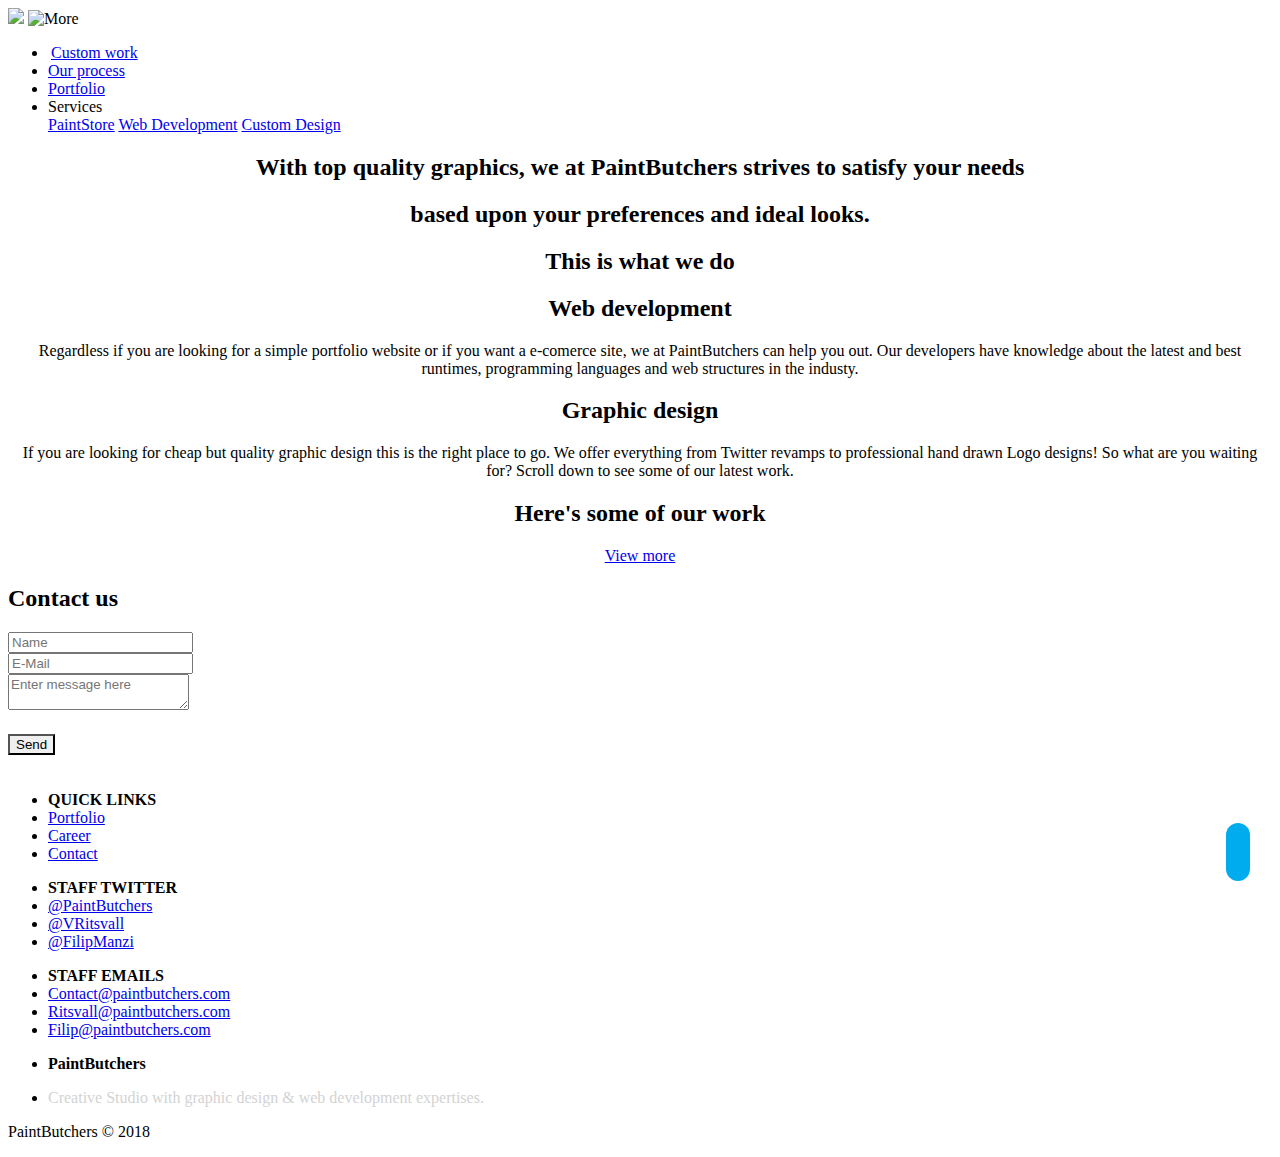
==== src/index.html @ 461700e7 "Initial commit" ====
<!DOCTYPE html>
<html lang="en">

<head>
  <title>PaintButchers: Home</title>

  <!-- Stylesheets -->
  <link rel="stylesheet" type="text/css" href="/styles/style.css">
  <link rel="stylesheet" type="text/css" href="/styles/head.css">
  <link rel="stylesheet" type="text/css" href="/styles/bootstrap.min.css">
  <link rel="stylesheet" href="/styles/homepage.css">
  <link rel="stylesheet" href="/styles/menu.css">
  <link rel="stylesheet" type="text/css" href="/styles/navbar.css">
  <link href="https://cdn.rawgit.com/michalsnik/aos/2.1.1/dist/aos.css" rel="stylesheet">
  <link href="https://fonts.googleapis.com/icon?family=Material+Icons" rel="stylesheet">
  <link rel="stylesheet" type="text/css" href="/styles/index.css">
  <link rel="stylesheet" type="text/css" href="/styles/portfolio.css">

  <!-- Metadata -->
  <meta name="viewport" content="width=device-width, initial-scale=1.0">
  <meta name="Description" content="Professional Design Agency. Do you need any design done? Contact us today at contact@paintbutchers.com, and we'll do the job.">

  <!-- Scripts -->
  <script src="/js/menu.js"></script>
  <script src="https://use.fontawesome.com/cf00a2611a.js"></script>
  <script src="https://cdn.rawgit.com/michalsnik/aos/2.1.1/dist/aos.js"></script>
  <script src="https://unpkg.com/isotope-layout@3/dist/isotope.pkgd.min.js"></script>
  <!--[if lt IE 9]>
          <script src="http://html5shiv.googlecode.com/svn/trunk/html5.js"></script>
      <![endif]-->
</head>

<body>
  <script>
    AOS.init();
  </script>

  <header>
    <div class="blue">
      <div class="container">

        <nav class="row">
          <a class="col-sm-4 col-xs-9" href="/"><img id="logologo" src="/images/logo.png"></a>
          <img onclick="showMenu()" class="menu col-xs-2" src="/images/more.svg" alt="More">
          <ul id="menu" class="col-md-6 col-md-offset-2 col-sm-8 col-sm-offset-0 col-lg-5 col-lg-offset-3 col-xs-12">
            <li><a href="https://www.paintbutchers.com/request" style="padding: 8px;border-radius: 10px;margin-left: -5px;"
                class="request">Custom work</a></li>
            <li><a href="/process">Our process</a></li>
            <!-- <li><a href="https://t.co/6yy0XZA7Kk">Career</a></li> -->
            <li><a href="/portfolio">Portfolio</a></li>
            <li onclick="myFunction()"><a class="dropbtn">Services<i class="drop"></i></a></li>
            <div class="dropdown">
              <div id="myDropdown" class="dropdown-content">
                <a href="https://store.paintbutchers.com">PaintStore</a>
                <a href="https://www.paintbutchers.com/#services">Web Development</a>
                <a href="https://www.paintbutchers.com/#services">Custom Design</a>
              </div>
            </div>
          </ul>
        </nav>

      </div>
    </div>
  </header>

  <style>
    .icon-twitter:hover {
      background-color: #0084b4;
    }

    .icon-twitter {
      background-color: #00aced;
      color: white;
      padding: 12px;
      border-radius: 100vh;
      border: none;
      font-size: 1.9rem;
    }

    #mybutton {
      z-index: 100;
      position: fixed;
      bottom: 30px;
      right: 30px;
    }
  </style>

  <main>
    <div id="mybutton">
      <a class="icon-twitter" href="https://twitter.com/messages/compose?recipient_id=876917844524630016"></a>
    </div>

    <section id="quote">
      <div class="container">
        <center>
          <h2>With top quality graphics, we at PaintButchers strives to satisfy your needs</h2>
          <h2>based upon your preferences and ideal looks.</h2>
        </center>
      </div>
    </section>

    <section id="services">
      <div class="container">
        <center>
          <h2 class="col-sm-4 col-sm-offset-4">This is what we do</h2>
          <div class="cont" class="col-sm-8 col-sm-offset-2">
            <div class="col-sm-6">
              <i class="fa fa-code fa-5x" aria-hidden="true"></i>
              <h2 data-aos="zoom-in" class="cont-t">
                <b>Web development</b>
              </h2>
              <p data-aos="zoom-in" class="cont-p2">Regardless if you are looking for a simple portfolio website or if
                you want a e-comerce site, we at PaintButchers
                can help you out. Our developers have knowledge about the latest and best runtimes, programming
                languages
                and web structures in the industy.</p>
            </div>
            <div class="col-sm-6">
              <i class="fa fa-paint-brush fa-5x" aria-hidden="true"></i>
              <h2 data-aos="zoom-in" class="cont-t">Graphic design</h2>
              <p data-aos="zoom-in" class="cont-p">If you are looking for cheap but quality graphic design this is the
                right place to go. We offer everything
                from Twitter revamps to professional hand drawn Logo designs! So what are you waiting for? Scroll down
                to
                see some of our latest work.</p>
            </div>
          </div>
        </center>
      </div>
    </section>

    <section id="portfolio">
      <div class="container">
        <center>
          <h2 data-aos="fade-up" data-aos-anchor-placement="top-bottom" class="port-t" class="col-sm-4 col-sm-offset-4">Here's
            some of our work</h2>
        </center>

        <div class="col-sm-8 col-sm-offset-2">

          <div class="col-sm-6 port">
            <div class="inner inner-1">
            </div>
          </div>

          <div class="col-sm-6 port">
            <div class="inner inner-2">
            </div>
          </div>

          <div class="col-sm-6 port">
            <div class="inner inner-3">
            </div>
          </div>

          <div class="col-sm-6 port">
            <div class="inner inner-4">
            </div>
          </div>

        </div>

        <center>
          <a class="col-sm-2 col-sm-offset-5 port-btn" href="/portfolio">View more</a>
        </center>

      </div>
    </section>

    <section id="contact">
      <div class="container">

        <div class="col-lg-6 col-lg-offset-3">
          <form id="form" class="col-sm-12" action="https://formspree.io/contact@paintbutchers.com" method="POST">

            <h2 class="col-sm-12">Contact us</h2>

            <div class="group col-sm-6">
              <input type="text" name="namn" id="namn" placeholder="Name" style="font-family: 'Poppins', sans-serif;">
              <br>
            </div>

            <input type="text" name="_gotcha" style="display:none" />

            <div class="group col-sm-6">
              <input type="text" name="email" id="email" placeholder="E-Mail" style="font-family: 'Poppins', sans-serif;">
              <br>
            </div>

            <div class="group col-sm-12">
              <textarea form="form" type="text" name="message" id="message" placeholder="Enter message here" style="font-family: 'Poppins', sans-serif;"></textarea>
              <br>
            </div>

            <div class="col-sm-6 col-sm-offset-6">
              <input style="-webkit-appearance: none;margin: 20px 0;" class="send" type="submit" value="Send" style="font-family: 'Poppins', sans-serif;">
            </div>

          </form>
        </div>

      </div>
    </section>

  </main>

  <footer>
    <div id="footer">
      <div class="container">
        <div class="row">

          <ul class="col-sm-3 col-xs-6">
            <li class="col-sm-12 footer__li main"><b>QUICK LINKS</b></li>
            <li class="col-sm-12 footer__li"><a href="/portfolio">Portfolio</a></li>
            <li class="col-sm-12 footer__li"><a href="https://docs.google.com/forms/d/e/1FAIpQLSfhxLmsYwL1DPpyeWiDNOutUTXZKbr2bzZk0IpBrD4uHNA9Zw/viewform">Career</a></li>
            <li class="col-sm-12 footer__li"><a href="#contact">Contact</a></li>
          </ul>

          <ul class="col-sm-3 col-xs-6">
            <li class="col-sm-12 footer__li main"><b>STAFF TWITTER</b></li>
            <li class="col-sm-12 footer__li"><a href="https://twitter.com/PaintButchers">@PaintButchers</a></li>
            <li class="col-sm-12 footer__li"><a href="https://twitter.com/VRitsvall">@VRitsvall</a></li>
            <li class="col-sm-12 footer__li"><a href="https://twitter.com/FilipManzi">@FilipManzi</a></li>
          </ul>

          <ul class="col-sm-3 col-xs-12">
            <li class="col-sm-12 footer__li main"><b>STAFF EMAILS</b></li>
            <li class="col-sm-12 footer__li"><a href="mailto:contact@paintbutchers.com">Contact@paintbutchers.com</a></li>
            <li class="col-sm-12 footer__li"><a href="mailto:ritsvall@paintbutchers.com">Ritsvall@paintbutchers.com</a></li>
            <li class="col-sm-12 footer__li"><a href="mailto:filip@paintbutchers.com">Filip@paintbutchers.com</a></li>
          </ul>

          <ul class="col-sm-3 col-xs-12">
            <li class="col-sm-12 footer__li main"><b>PaintButchers</b></li>
            <li class="col-sm-12 footer__li">
              <p style="color: lightgrey;">Creative Studio with graphic design & web development expertises.</p>
            </li>
          </ul>

        </div>

        <div class="col-sm-3 col-xs-offset-0 col-xs-12 copyright">
          <p class="col-sm-12 row">PaintButchers © 2018</p>
        </div>

      </div>
    </div>
  </footer>

</body>

</html>
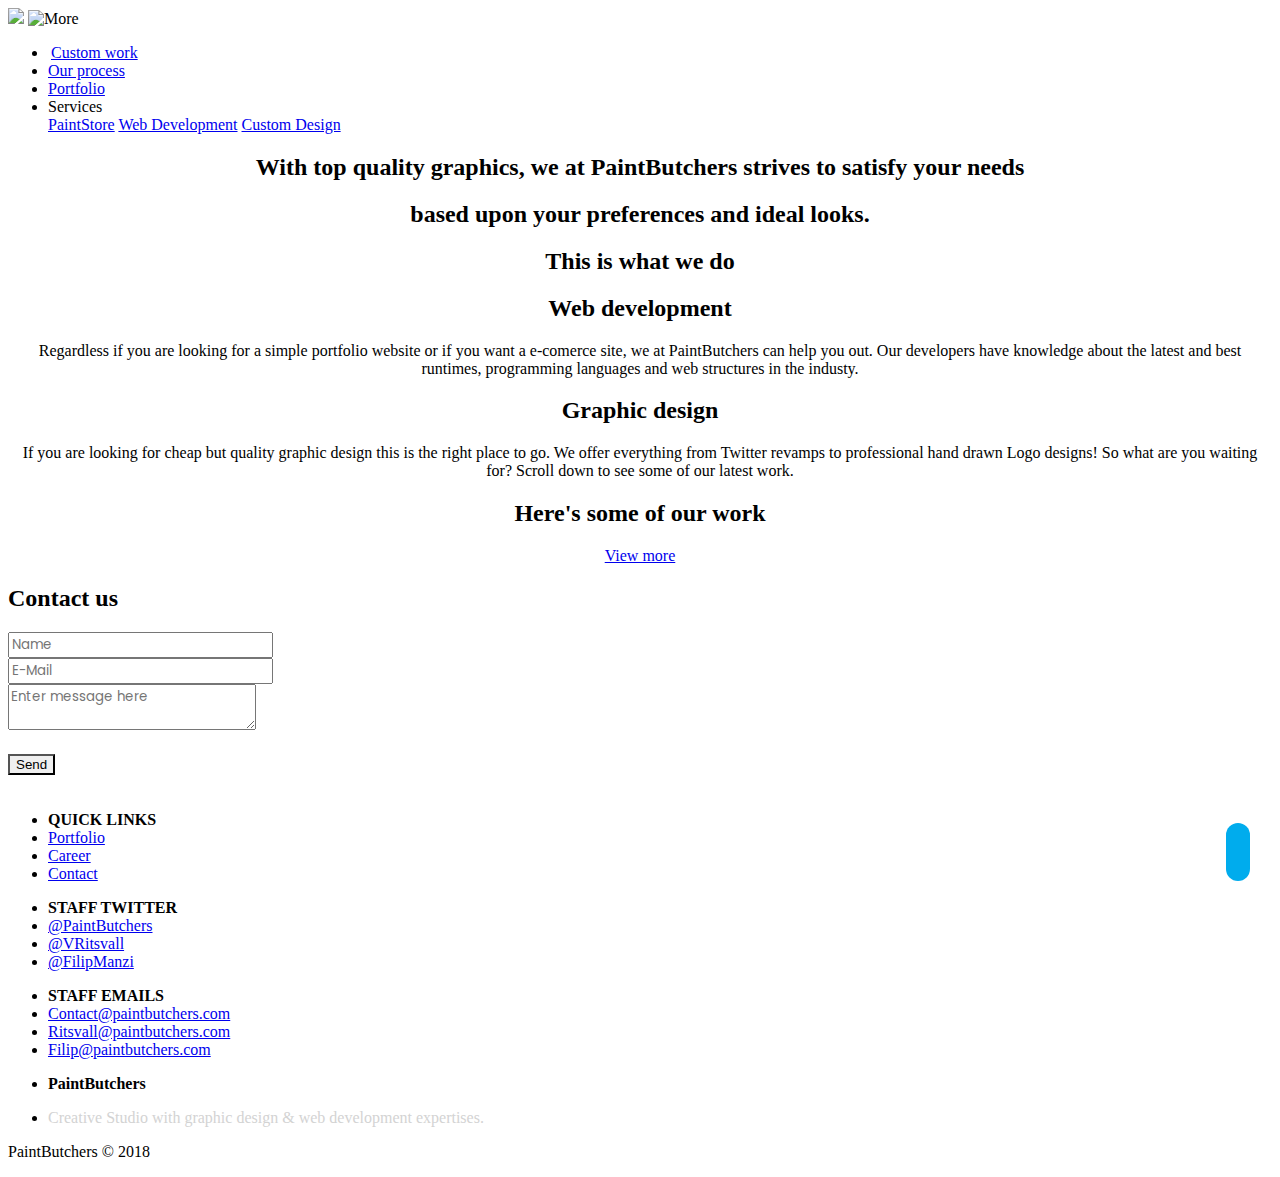
==== commit ea617c50: "Debuging font error" ====
--- a/src/index.html
+++ b/src/index.html
@@ -5,23 +5,23 @@
   <title>PaintButchers: Home</title>
 
   <!-- Stylesheets -->
-  <link rel="stylesheet" type="text/css" href="/styles/style.css">
-  <link rel="stylesheet" type="text/css" href="/styles/head.css">
-  <link rel="stylesheet" type="text/css" href="/styles/bootstrap.min.css">
-  <link rel="stylesheet" href="/styles/homepage.css">
-  <link rel="stylesheet" href="/styles/menu.css">
-  <link rel="stylesheet" type="text/css" href="/styles/navbar.css">
+  <link rel="stylesheet" type="text/css" href="/PB-Website/src/styles/style.css">
+  <link rel="stylesheet" type="text/css" href="/PB-Website/src/styles/head.css">
+  <link rel="stylesheet" type="text/css" href="/PB-Website/src/styles/bootstrap.min.css">
+  <link rel="stylesheet" href="/PB-Website/src/styles/homepage.css">
+  <link rel="stylesheet" href="/PB-Website/src/styles/menu.css">
+  <link rel="stylesheet" type="text/css" href="/PB-Website/src/styles/navbar.css">
   <link href="https://cdn.rawgit.com/michalsnik/aos/2.1.1/dist/aos.css" rel="stylesheet">
   <link href="https://fonts.googleapis.com/icon?family=Material+Icons" rel="stylesheet">
-  <link rel="stylesheet" type="text/css" href="/styles/index.css">
-  <link rel="stylesheet" type="text/css" href="/styles/portfolio.css">
+  <link rel="stylesheet" type="text/css" href="/PB-Website/src/styles/index.css">
+  <link href="https://fonts.googleapis.com/css?family=Poppins:600" rel="stylesheet">
 
   <!-- Metadata -->
   <meta name="viewport" content="width=device-width, initial-scale=1.0">
   <meta name="Description" content="Professional Design Agency. Do you need any design done? Contact us today at contact@paintbutchers.com, and we'll do the job.">
 
   <!-- Scripts -->
-  <script src="/js/menu.js"></script>
+  <script src="/PB-Website/src/js/menu.js"></script>
   <script src="https://use.fontawesome.com/cf00a2611a.js"></script>
   <script src="https://cdn.rawgit.com/michalsnik/aos/2.1.1/dist/aos.js"></script>
   <script src="https://unpkg.com/isotope-layout@3/dist/isotope.pkgd.min.js"></script>
@@ -40,8 +40,8 @@
       <div class="container">
 
         <nav class="row">
-          <a class="col-sm-4 col-xs-9" href="/"><img id="logologo" src="/images/logo.png"></a>
-          <img onclick="showMenu()" class="menu col-xs-2" src="/images/more.svg" alt="More">
+          <a class="col-sm-4 col-xs-9" href="/"><img id="logologo" src="/PB-Website/src/images/logo.png"></a>
+          <img onclick="showMenu()" class="menu col-xs-2" src="/PB-Website/src/images/more.svg" alt="More">
           <ul id="menu" class="col-md-6 col-md-offset-2 col-sm-8 col-sm-offset-0 col-lg-5 col-lg-offset-3 col-xs-12">
             <li><a href="https://www.paintbutchers.com/request" style="padding: 8px;border-radius: 10px;margin-left: -5px;"
                 class="request">Custom work</a></li>
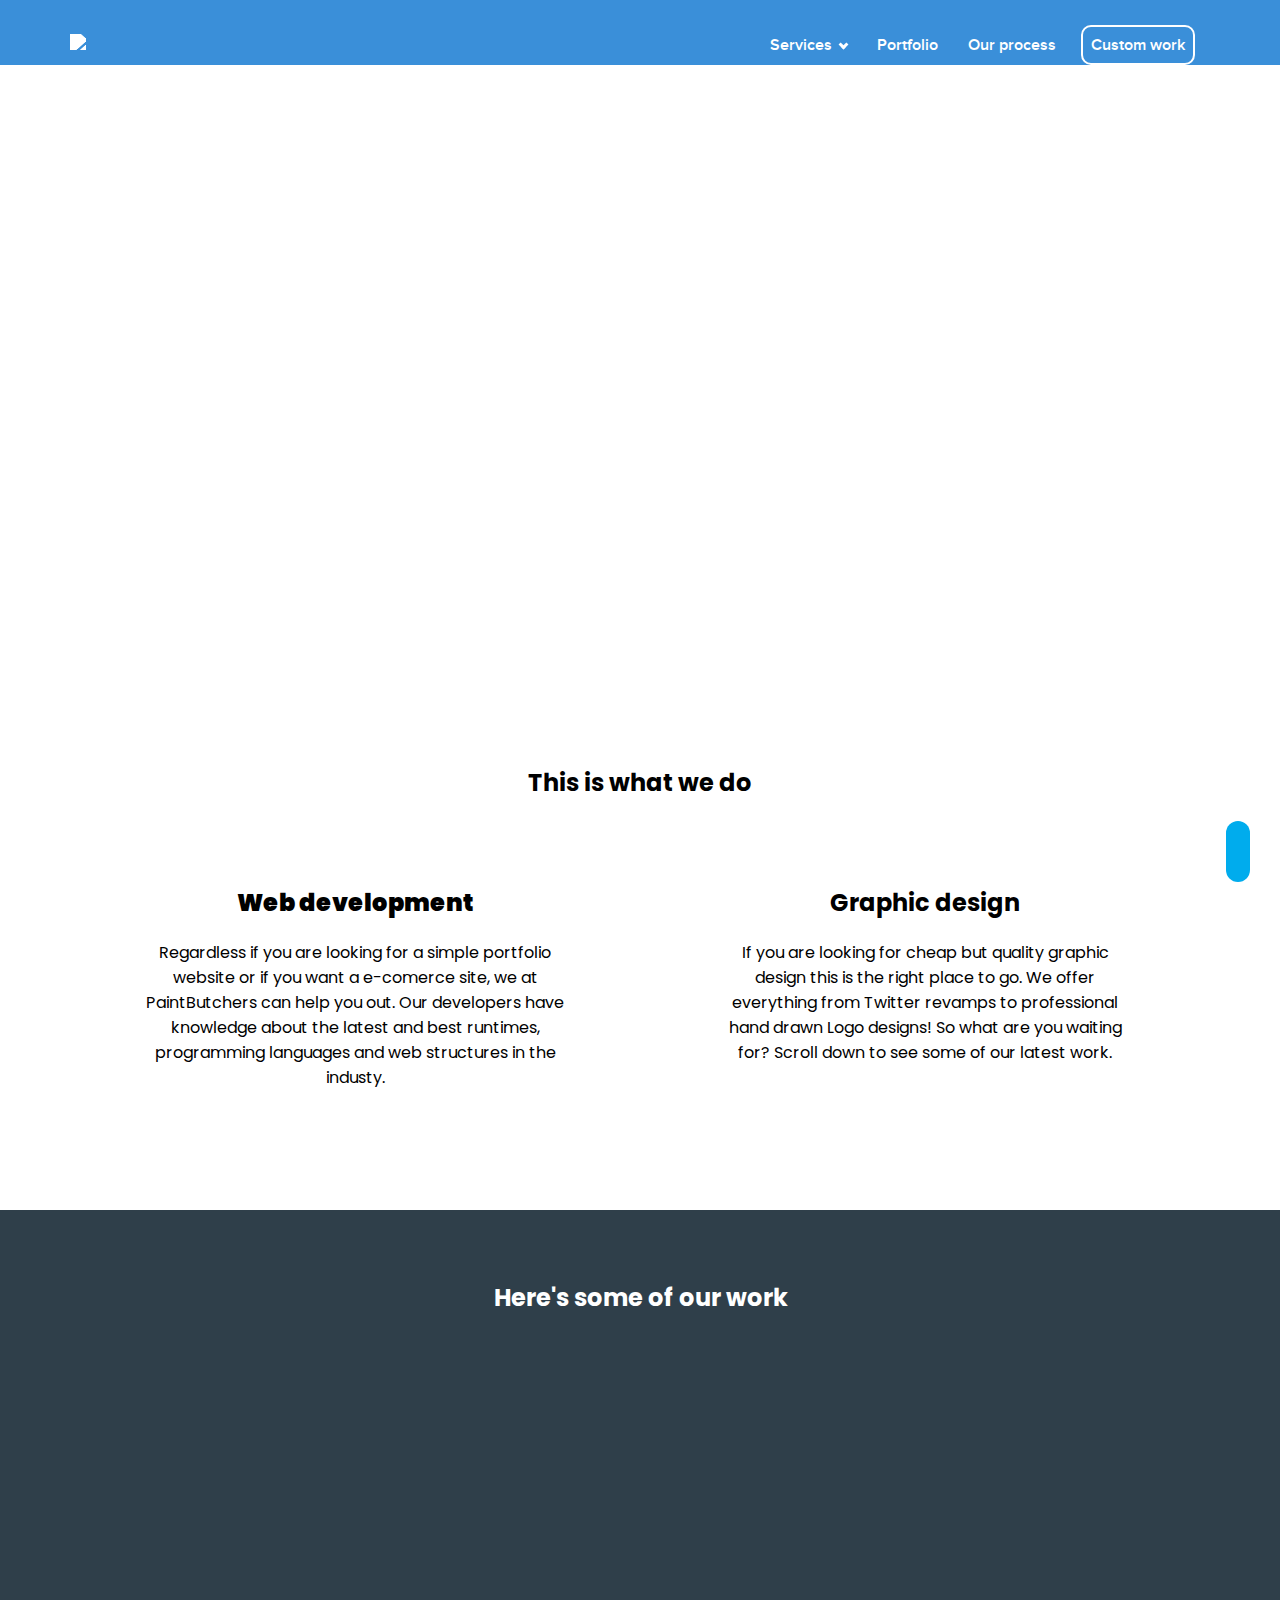
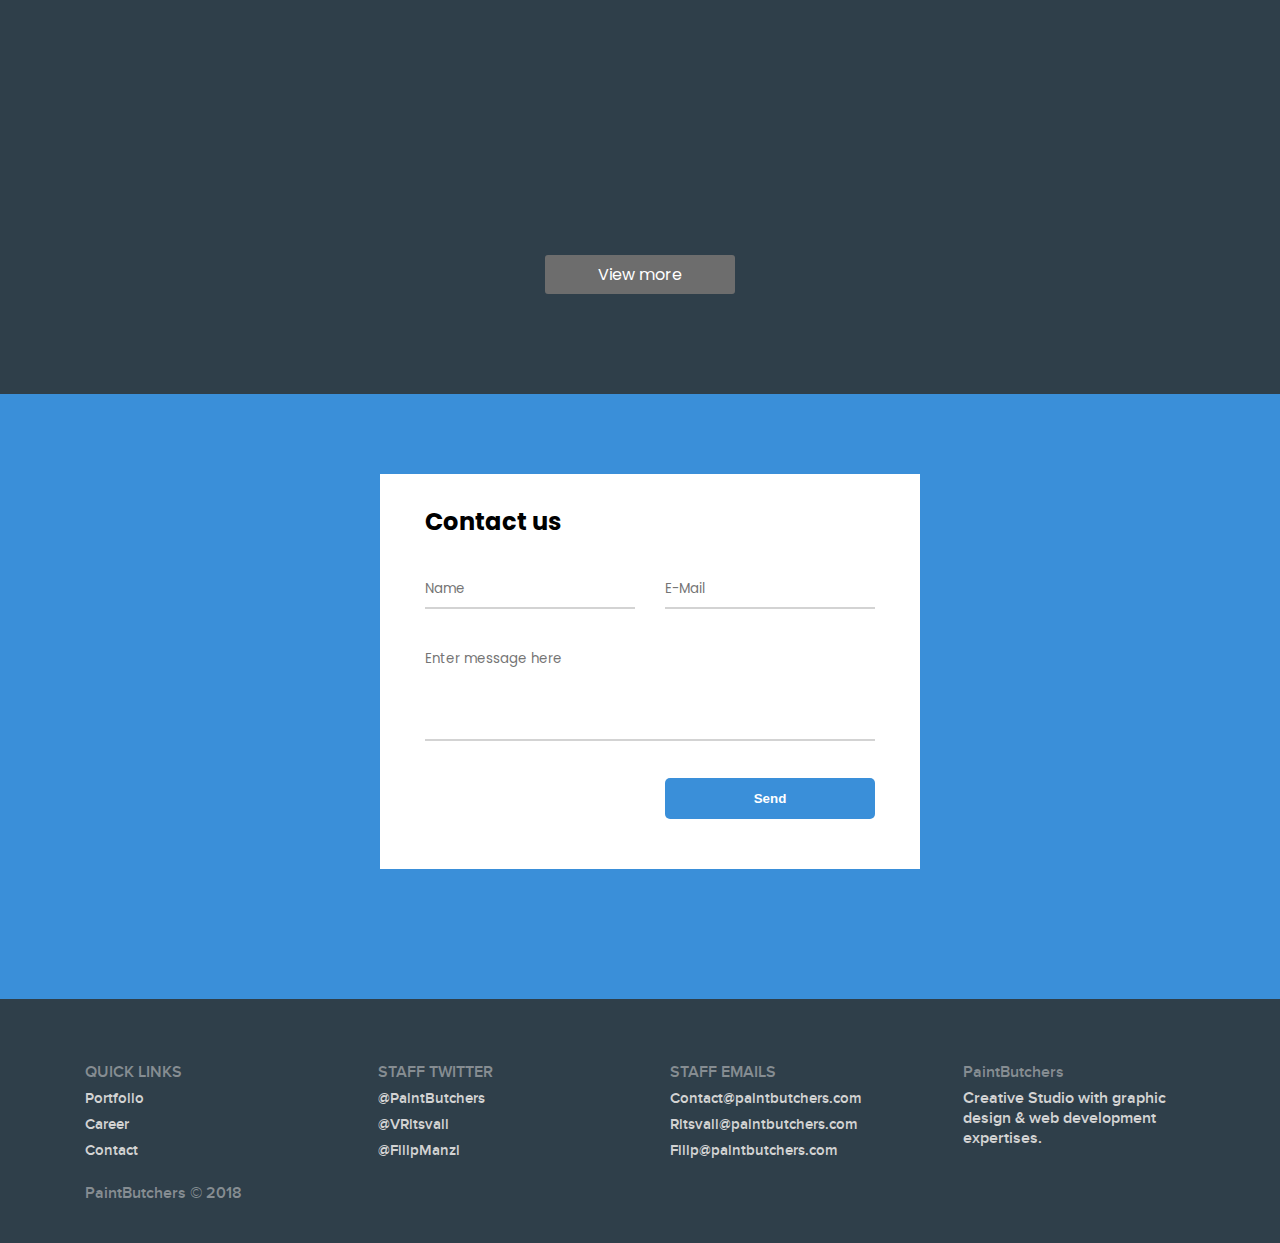
==== commit 85aa2655: "Update index.html" ====
--- a/src/index.html
+++ b/src/index.html
@@ -5,16 +5,16 @@
   <title>PaintButchers: Home</title>
 
   <!-- Stylesheets -->
-  <link rel="stylesheet" type="text/css" href="/PB-Website/src/styles/style.css">
-  <link rel="stylesheet" type="text/css" href="/PB-Website/src/styles/head.css">
-  <link rel="stylesheet" type="text/css" href="/PB-Website/src/styles/bootstrap.min.css">
-  <link rel="stylesheet" href="/PB-Website/src/styles/homepage.css">
-  <link rel="stylesheet" href="/PB-Website/src/styles/menu.css">
-  <link rel="stylesheet" type="text/css" href="/PB-Website/src/styles/navbar.css">
+  <link rel="stylesheet" type="text/css" href="./styles/style.css">
+  <link rel="stylesheet" type="text/css" href="./styles/head.css">
+  <link rel="stylesheet" type="text/css" href="./styles/bootstrap.min.css">
+  <link rel="stylesheet" href="./styles/homepage.css">
+  <link rel="stylesheet" href="./styles/menu.css">
+  <link rel="stylesheet" type="text/css" href="./styles/navbar.css">
   <link href="https://cdn.rawgit.com/michalsnik/aos/2.1.1/dist/aos.css" rel="stylesheet">
   <link href="https://fonts.googleapis.com/icon?family=Material+Icons" rel="stylesheet">
-  <link rel="stylesheet" type="text/css" href="/PB-Website/src/styles/index.css">
-  <link href="https://fonts.googleapis.com/css?family=Poppins:600" rel="stylesheet">
+  <link rel="stylesheet" type="text/css" href="./styles/index.css">
+  <link href="https://fonts.googleapis.com/css?family=Poppins:700" rel="stylesheet">
 
   <!-- Metadata -->
   <meta name="viewport" content="width=device-width, initial-scale=1.0">
@@ -43,11 +43,11 @@
           <a class="col-sm-4 col-xs-9" href="/"><img id="logologo" src="/PB-Website/src/images/logo.png"></a>
           <img onclick="showMenu()" class="menu col-xs-2" src="/PB-Website/src/images/more.svg" alt="More">
           <ul id="menu" class="col-md-6 col-md-offset-2 col-sm-8 col-sm-offset-0 col-lg-5 col-lg-offset-3 col-xs-12">
-            <li><a href="https://www.paintbutchers.com/request" style="padding: 8px;border-radius: 10px;margin-left: -5px;"
+            <li><a href="./request" style="padding: 8px;border-radius: 10px;margin-left: -5px;"
                 class="request">Custom work</a></li>
-            <li><a href="/process">Our process</a></li>
+            <li><a href="./process">Our process</a></li>
             <!-- <li><a href="https://t.co/6yy0XZA7Kk">Career</a></li> -->
-            <li><a href="/portfolio">Portfolio</a></li>
+            <li><a href="./portfolio">Portfolio</a></li>
             <li onclick="myFunction()"><a class="dropbtn">Services<i class="drop"></i></a></li>
             <div class="dropdown">
               <div id="myDropdown" class="dropdown-content">
@@ -249,4 +249,4 @@
 
 </body>
 
-</html>+</html>
--- a/src/styles/style.css
+++ b/src/styles/style.css
@@ -0,0 +1,194 @@
+* {margin: 0;padding: 0;}
+
+@font-face {
+    font-family: Roboto;
+    src: url('/fonts/Roboto/Roboto-Black.ttf');
+}
+
+@font-face {
+    font-family: RobotoSecond;
+    src: url('/fonts/Roboto/Roboto-Medium.ttf');
+}
+
+@font-face {
+    font-family: Upload;
+    src: url('/fonts/Roboto/Roboto-Regular.ttf');
+}
+
+.content__ul {
+    margin-bottom: 50px;
+}
+
+.content__li {
+    float:left;
+    /*padding-bottom: 16.875%;  = width for a 1:1 aspect ratio */
+    list-style: none;
+    /* list-style: none;
+    height: 170px;
+    padding: 10px;
+    */
+    margin: 0 0 40px 0;
+    height: auto;
+}
+
+.content__li-inner {
+    height: 100%;
+    width: 100%;
+    background-color: #fff;
+}
+
+.slideShow {
+    margin: 40px 0;
+    margin-top: 80px;
+    padding: 10px;
+    position: relative;
+    margin-bottom: 420px;
+}
+
+.slideShow-inner {
+    position: absolute;
+    top: 0; bottom: 0; left: 0; right: 0;
+    color: white;
+    font-size: 24px;
+    text-align: center;
+    height: auto;
+    width: 100%;
+    padding: 0 15px;
+}
+
+.top {
+    font-size: 0.85em;
+    font-family: Roboto;
+    margin-bottom: 10px;
+}
+
+.latest {
+    margin-top: 40px;
+}
+
+.name {
+    width: 100%;
+    height: 16px;
+    text-overflow: ellipsis;
+    margin: 5px 0 0 0;
+    color: black;
+    font-size: 0.85em;
+    font-family: RobotoSecond;
+}
+
+.price {
+    margin: 2px 0 0 0;
+    color: black;
+    font-size: 0.85em;
+    font-family: RobotoSecond;
+}
+
+/* ----- */
+
+#slides {
+    position: relative;
+    height: auto;
+    padding: 0px;
+    margin: 0px;
+    list-style-type: none;
+}
+
+.slide {
+    position: absolute;
+    left: 0px;
+    top: 0px;
+    width: 100%;
+    height: 100%;
+    opacity: 0;
+    z-index: 1;
+
+    -webkit-transition: opacity 1s;
+    -moz-transition: opacity 1s;
+    -o-transition: opacity 1s;
+    transition: opacity 1s;
+}
+
+.showing {
+    opacity: 1;
+    z-index: 2;
+}
+
+@media screen and (min-width: 1px) {
+    #slider-cont {
+        padding: 15px;
+        margin: 0 0 150px 0;
+        transition: .5s ease;
+    }
+}
+
+@media screen and (min-width: 768px) {
+    #slider-cont {
+        padding: 15px;
+        margin: 80px 0 300px 0;
+        transition: .5s ease;
+    }
+}
+
+@media screen and (min-width: 992px) {
+    #slider-cont {
+        padding: 10px;
+        margin: 80px 0 400px 0;
+        transition: .5s ease;
+    }
+}
+
+@media screen and (min-width: 1200px) {
+    #slider-cont {
+        padding: 10px;
+        margin: 80px 0 500px 0;
+        transition: .5s ease;
+    }
+}
+
+.slide {
+    font-size: 40px;
+    box-sizing: border-box;
+    background: #333;
+    color: #fff;
+}
+
+.sliderImg {
+    height: 100%;
+    width: 100%;
+    overflow: scroll;
+}
+
+.blur-c {
+    background-size: cover;
+    width: 100%;
+    height: 100%;
+    margin: 10px 0 0 10px;
+    position: relative;
+    float: left;
+  }
+  
+  .text {
+      opacity: 0;
+      font-family: 'Roboto', sans-serif;
+      font-weight: 900;
+      color: white;
+      text-transform: uppercase;
+      margin: 0;
+      position: absolute;
+      top: 50%;
+      left: 50%;
+      transition: .5s ease;
+      transform: translate(-50%, -120%);
+  }
+  
+  .content__li-inner:hover .text {
+      opacity: 1;
+    }
+  
+  .content__li-inner:hover .thumbnail {
+      filter: brightness(50%);
+  }
+
+  .slider-img {
+    transition: opacity 1.5s ease;
+  }--- a/src/styles/head.css
+++ b/src/styles/head.css
@@ -0,0 +1,69 @@
+* {
+    margin: 0;
+    padding: 0;
+}
+
+.inline-icon {
+    vertical-align: bottom;
+    font-size: 1.4em !important;
+    line-height: 55px !important;
+ }
+
+a {
+    text-decoration: none;
+}
+
+@media only screen and (max-width: 767px) {
+    .navbar {
+        display: none;
+    }
+}
+
+@media screen and (min-width: 768px) {
+    .mobile {
+    	display: none;
+    }
+}
+
+.sidenav {
+    height: 100%;
+    width: 0;
+    position: fixed;
+    z-index: 1;
+    top: 0;
+    left: 0;
+    background-color: #fff;
+    overflow-x: hidden;
+    transition: 0.5s;
+    padding-top: 60px;
+    text-align:center;
+}
+
+.sidenav a {
+    padding: 8px 8px 8px 8px;
+    text-decoration: none;
+    font-size: 25px;
+    color: #818181;
+    display: block;
+    transition: 0.3s;
+
+}
+
+.sidenav a:hover{
+    color: #f1f1f1;
+}
+
+.sidenav .closebtn {
+    position: absolute;
+    top: 0;
+    right: 25px;
+    font-size: 36px;
+    margin-left: 50px;
+}
+
+#logo {
+    padding: 10px;
+    height: 70px;
+    width: auto;
+    margin: 15px 0;
+}--- a/src/styles/homepage.css
+++ b/src/styles/homepage.css
@@ -0,0 +1,246 @@
+* {margin: 0;padding: 0;}
+
+@font-face {
+    font-family: Proxima;
+    src: url("../fonts/font.ttf");
+}
+
+@font-face {
+    font-family: RobotoSecond;
+    src: url('/fonts/Roboto/Roboto-Medium.ttf');
+}
+
+#featured {
+    font-size: 0.90em;
+    font-family: RobotoSecond;
+}
+
+#latest {
+    font-size: 0.90em;
+    font-family: RobotoSecond;
+}
+
+body {
+    font-family: Proxima;
+}
+
+nav {
+    margin-top: 25px;
+}
+
+nav ul {
+    list-style: none;
+}
+
+nav li {
+    margin: 0 15px;
+    float: right;
+}
+
+nav a {
+    font-size: 1em;
+    line-height: 40px;
+    color: white;
+    text-decoration: none;
+}
+
+nav a:hover .drop{
+    color: lightgrey;
+    border: solid lightgrey;
+    border-width: 0 3px 3px 0;
+}
+
+nav a:hover {
+    color: lightgrey;
+}
+
+nav .drop {
+    margin-bottom: 2px;
+    margin-left: 8px;
+    border: solid white;
+    border-width: 0 3px 3px 0;
+    display: inline-block;
+    padding: 2px;
+    transform: rotate(45deg);
+    -webkit-transform: rotate(45deg);
+}
+
+.blue {
+    background-color: #3a8fd9;
+}
+
+#banner {
+    height: 100%;
+    margin-top: 15px;
+    background-color: #3a8fd9;
+}
+
+#featured {
+    margin-top: 50px;
+    padding: 0 5px;
+    /* height: 400px; */
+    background-color: #3a8fd9;
+}
+
+.feat {
+    font-size: 1em;
+    color: white;
+    margin-left: 10px;
+}
+
+#featured ul {
+    height: 100%;
+}
+
+#featured li {
+    list-style: none;
+    padding: 10px;
+    margin-bottom: 20px;
+}
+
+#featured .inner {
+    background-color: #3a8fd9;
+}
+
+#featured .name {
+    text-overflow: ellipsis;
+    overflow: hidden; 
+    margin-top: 5px;
+    color: white;
+}
+
+#featured .price {
+    color: white;
+}
+
+#latest .inner {
+    background-color: white;
+}
+
+#latest li {
+    list-style: none;
+    padding: 10px;
+    margin-bottom: 20px;
+}
+
+#latest .name {
+    width: 100%;
+    text-overflow: ellipsis;
+    overflow: hidden; 
+    color: #2f3f4a;
+}
+
+#latest .price {
+    color:#2f3f4a;
+}
+.latest {
+    margin: 45px 0 25px 0;
+    color: #2f3f4a;
+}
+
+.text {
+    padding-top: 5px;
+}
+
+/* .text:after {
+    content: "";
+    width: 0;
+    height: 0;
+    margin-left: -60px;
+    margin-top: -56px;
+    position: absolute;
+    top: 100%;
+    left: 100%;
+    border: 25px solid #f1f1f1;
+    border-right: 25px solid transparent;
+    border-bottom: 21px solid transparent;
+    background-color: white;
+} */
+
+footer {
+    padding: 40px 0;
+    background-color: #2f3f4a;
+}
+
+footer li {
+    margin: 3px 0;
+    list-style: none;
+}
+
+footer a {
+    font-size: 0.93em;
+    text-decoration: none;
+    color: lightgrey;
+}
+
+footer a:hover {
+    text-decoration: none;
+    color: rgba(211, 211, 211, 0.651);
+}
+
+footer b {
+    font-size: 1em;
+    text-decoration: none;
+    color: rgba(211, 211, 211, 0.534);
+}
+
+#latest {
+    padding: 0 0 100px 0;
+}
+
+footer ul {
+    margin: 20px 0;
+}
+
+.copyright {
+    color: rgba(211, 211, 211, 0.534);
+}
+
+.menu {
+    margin-top: 5px;
+    display: none;
+}
+
+@media all and (max-width: 767px) {
+    nav li {
+        float: none;
+        margin: 0 8px;
+    }
+
+    #menu {
+        display: none;
+    }
+
+    .menu {
+        display: block;
+    }
+}
+
+.thumb {
+    height: auto;
+    width: 100%;
+}
+
+.view {
+    justify-content: center;
+    opacity: 0;
+    font-family: 'Roboto', sans-serif;
+    font-weight: 900;
+    color: white;
+    text-transform: uppercase;
+    margin: 0;
+    position: absolute;
+    top: 45%;
+    left: 50%;
+    transition: .5s ease;
+    transform: translate(-50%, -120%);
+}
+
+.inner:hover .view {
+    z-index: 100;
+    opacity: 1;
+}
+
+.inner:hover .thumb {
+    filter: brightness(50%);
+}--- a/src/styles/menu.css
+++ b/src/styles/menu.css
@@ -0,0 +1,40 @@
+.dropbtn {
+    color: white;
+    border: none;
+    cursor: pointer;
+}
+
+.dropdown {
+    position: relative;
+    display: inline-block;
+}
+
+.dropdown-content {
+    border-radius: 4px;
+    margin-top: 20px;
+    display: none;
+    position: absolute;
+    background-color: #f9f9f9;
+    min-width: 190px;
+    overflow: auto;
+    box-shadow: 0px 8px 16px 0px rgba(0,0,0,0.2);
+    z-index: 1;
+}
+
+.dropdown-content a {
+    font-size: 0.93em;
+    color: grey;
+    padding: 2px 16px;
+    text-decoration: none;
+    display: block;
+}
+
+.dropdown a:hover {background-color: #abc6db; color: #1383df;}
+
+.show {display:block;}
+
+@media all and (max-width: 767px) {
+    .dropdown-content {
+        margin-top: 0px;
+    }
+}--- a/src/styles/navbar.css
+++ b/src/styles/navbar.css
@@ -0,0 +1,96 @@
+@font-face {
+    font-family: RobotoBold;
+    src: url('/fonts/Roboto/Roboto-Black.ttf');
+}
+
+.navbar {
+    z-index: 100;
+    position: fixed;
+    height: 55px;
+    width: 100%;
+    background: #fff;
+    box-shadow: 1px 0px 10px rgba(0, 0, 0, 0.25);
+}
+
+.navbar__ul {
+    width: 100%;
+}
+
+.navbar__li {
+    height: 55px;
+    font-family: RobotoBold;
+    list-style: none;
+    color: black;
+    line-height: 55px;
+    font-size: 0.85em;
+    text-align: center;
+}
+
+.navbar__li a{
+    color: #002255;
+}
+
+.logotype {
+    padding: 0;
+    height: 55px;
+    width: auto;
+}
+
+.navbar__p {
+    font-size: 0.9em;
+}
+
+.navbar__p:hover {
+    font-size: 0.95em;
+    color: #222;
+    border-bottom: 2px solid #222;
+}
+
+.main-logo {
+    margin-top: -3px;
+    width: auto;
+    height: 55px;
+    padding: 8px;
+}
+
+.main-logo:hover {
+    padding: 7.5px;
+}
+
+nav a {
+    font-size: 1em;
+    line-height: 40px;
+    color: white;
+    text-decoration: none;
+}
+
+nav a:hover .drop{
+    color: #29699c;
+    border: solid #266394;
+    border-width: 0 3px 3px 0;
+}
+
+.dropbtn {
+    color: white;
+    border: none;
+    cursor: pointer;
+}
+
+nav .drop {
+    margin-bottom: 2px;
+    margin-left: 8px;
+    border: solid #3a8fd9;
+    border-width: 0 3px 3px 0;
+    display: inline-block;
+    padding: 2px;
+    transform: rotate(45deg);
+    -webkit-transform: rotate(45deg);
+}
+
+.blue {
+    background-color: white;
+}
+
+nav a:hover {
+    color: #266394;
+}
--- a/src/styles/index.css
+++ b/src/styles/index.css
@@ -0,0 +1,283 @@
+.blue {
+    background-color: #3a8fd9;
+}
+
+.blue i {
+    margin-bottom: 2px;
+    margin-left: 8px;
+    border: solid white;
+    border-width: 0 3px 3px 0;
+    display: inline-block;
+    padding: 2px;
+    transform: rotate(45deg);
+    -webkit-transform: rotate(45deg);
+}
+
+#quote {
+    font-family: 'Poppins', sans-serif;
+    font-size: 1.1em;
+    padding-top: 250px;
+    padding-bottom: 300px;
+}
+
+#logologo {
+    filter: brightness(0) invert(1);
+}
+
+#quote {
+    color: white;
+    background: url('/images/bg.png') no-repeat center center fixed; 
+  -webkit-background-size: cover;
+  -moz-background-size: cover;
+  -o-background-size: cover;
+  background-size: cover;
+}
+
+#services {
+    font-family: 'Poppins', sans-serif;
+    padding-top: 70px;
+    padding-bottom: 120px;
+}
+
+.cont {
+    padding: 100px 0;
+}
+
+.cont-p {
+    max-width: 420px;
+}
+
+.cont-p2 {
+    max-width: 420px;
+}
+
+.cont-t {
+    padding: 20px 0;
+}
+
+#portfolio {
+    font-family: 'Poppins', sans-serif;
+    padding-top: 70px;
+    padding-bottom: 100px;
+    background-color: #2f3f4a;
+}
+
+#portfolio h2 {
+    color: white;
+}
+
+.port {
+    margin-bottom: 30px;
+    height: 200px;
+    /* width: 100%; */
+}
+
+.inner {
+    height: 100%;
+    width: 100%;
+    background-color: white;
+}
+
+.inner-1 {
+    background: url('https://cms.fmanzi.com/content/paintbutchers.com/1522170343619-833779822.png') no-repeat center center; 
+    background-size: cover;
+}
+
+.inner-2 {
+    background: url('https://cms.fmanzi.com/content/paintbutchers.com/1522170423986-134307280.png') no-repeat center center; 
+    background-size: cover;
+}
+
+.inner-3 {
+    background: url('https://cms.fmanzi.com/content/paintbutchers.com/1522170410016-593924106.png') no-repeat center center; 
+    background-size: cover;
+}
+
+.inner-4 {
+    background: url('https://cms.fmanzi.com/content/paintbutchers.com/1522170389405-673458785.png') no-repeat center center; 
+    background-size: cover;
+}
+
+.port-t {
+    padding-bottom: 50px;
+}
+
+#contact {
+    font-family: 'Poppins', sans-serif;
+    padding-top: 70px;
+    padding-bottom: 120px;
+    background: #3a8fd9;
+}
+
+#contact h2 {
+    margin-bottom: 10px;
+}
+
+input[type=submit] {
+    margin: 12px 0;
+    width: 100%;
+    border: none;
+    padding: 8px 0;
+}
+
+input[type=text] {
+    margin: 12px 0;
+    width: 100%;
+    border: none;
+    border-bottom: 2px solid lightgrey;
+    padding: 8px 0;
+}
+
+select {
+    margin: 12px 0;
+    width: 100%;
+    border: none;
+    border-bottom: 2px solid lightgrey;
+    padding: 8px 0;
+}
+
+input[type=number] {
+    margin: 12px 0;
+    width: 50%;
+    border: none;
+    border-bottom: 2px solid lightgrey;
+    padding: 8px 0;
+}
+
+input[type=textarea] {
+    margin: 12px 0;
+    width: 100%;
+    border: none;
+    border-bottom: 2px solid lightgrey;
+    padding: 8px 0;
+}
+
+input[type=submit] {
+    padding: 13px 0;
+}
+
+.subBtn {
+    color: white;
+    background: #3a8fd9;
+}
+
+.subBtn:hover {
+    cursor: pointer;
+    background: #2b6ea8;
+}
+
+input:focus {
+    outline: none;
+    border-bottom: 2px solid #3a8fd9;
+}
+
+textarea:focus {
+    outline: none;
+    border-bottom: 2px solid #3a8fd9;
+}
+
+textarea {
+    font-family: Arial, Helvetica, sans-serif;
+    height: 100px;
+    width: 100%;
+    border: none;
+    border-bottom: 2px solid lightgrey;
+    padding: 8px 0;
+}
+
+.group {
+    margin: 10px 0;
+}
+
+label {
+    float: left;
+}
+
+.send {
+    font-weight: 700;
+    color: white;
+    border-radius: 5px;
+    background: #3a8fd9;
+}
+
+.send:hover {
+    cursor: pointer;
+    background: #3a8fd9;
+    box-shadow: 0px 0px 10px 4px rgba(119, 119, 119, 0.25);
+}
+
+i {
+    color: #3a8fd9;
+}
+
+@media all and (max-width: 767px) {
+    #quote {
+        padding: 100px 0 170px 0;
+    }
+
+    .cont-p2 {
+        margin-bottom: 80px;
+    }
+
+    .cont {
+        padding: 60px 0 20px 0;
+    }
+}
+
+
+#page {
+    display: none;
+}
+#loading {
+    display: block;
+    position: absolute;
+    top: 0;
+    left: 0;
+    z-index: 100;
+    width: 100vw;
+    height: 100vh;
+    background-color: rgba(192, 192, 192, 0.5);
+    background-image: url("http://i.stack.imgur.com/MnyxU.gif");
+    background-repeat: no-repeat;
+    background-position: center;
+}
+
+label {
+    margin: 10px 0;
+}
+
+#form {
+    margin: 10px;
+    padding: 30px;
+    background: white;
+}
+
+.card {
+    margin: 10px;
+    padding: 10px;
+    background: white;
+}
+
+textarea {
+    resize: none;
+}
+
+.port-btn {
+    margin-top: 30px;
+    border-radius: 3px;
+    padding: 7px 15px;
+    color: white;
+    background: rgb(109, 109, 109);
+}
+
+.port-btn:hover {
+    box-shadow: 0px 0px 10px 4px rgba(46, 46, 46, 0.85);
+}
+
+.request {
+    border: 2px solid white;
+}
+
+.request:hover {
+    border: 2px solid #29699c;
+}